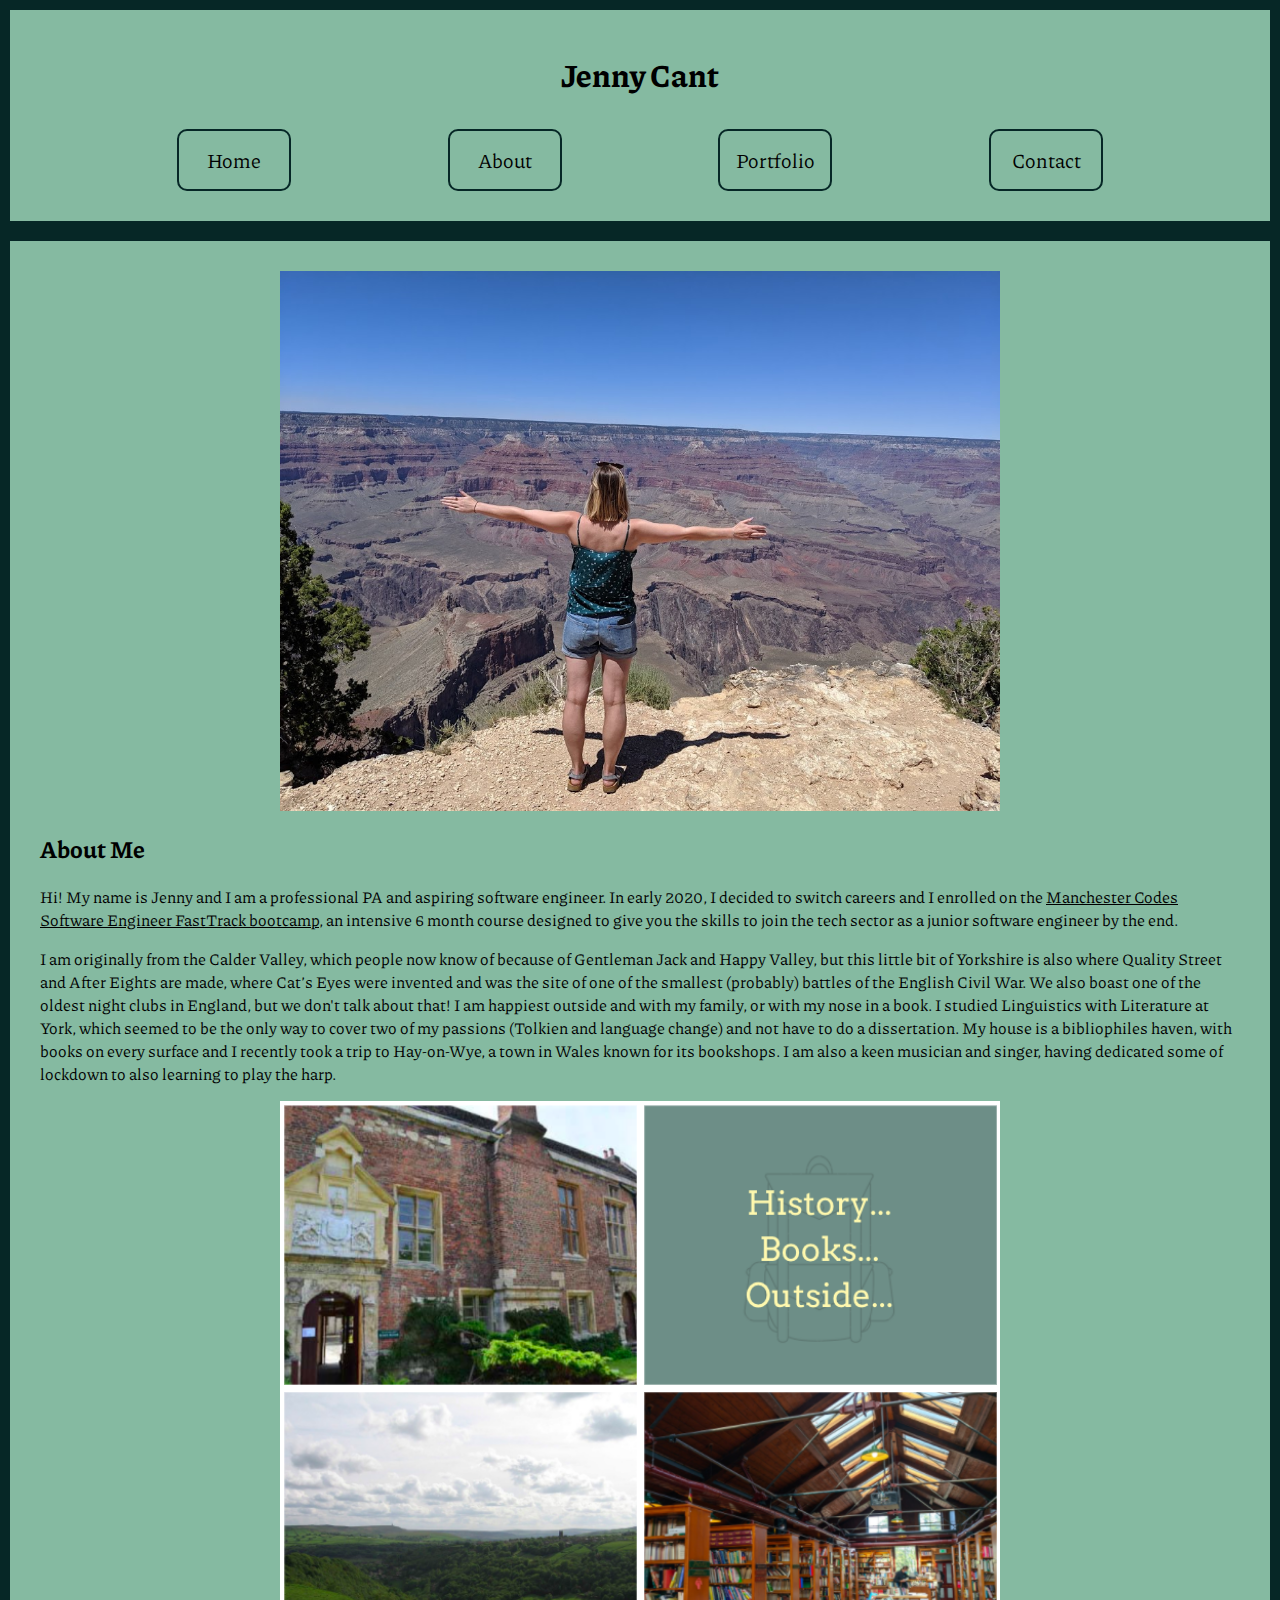
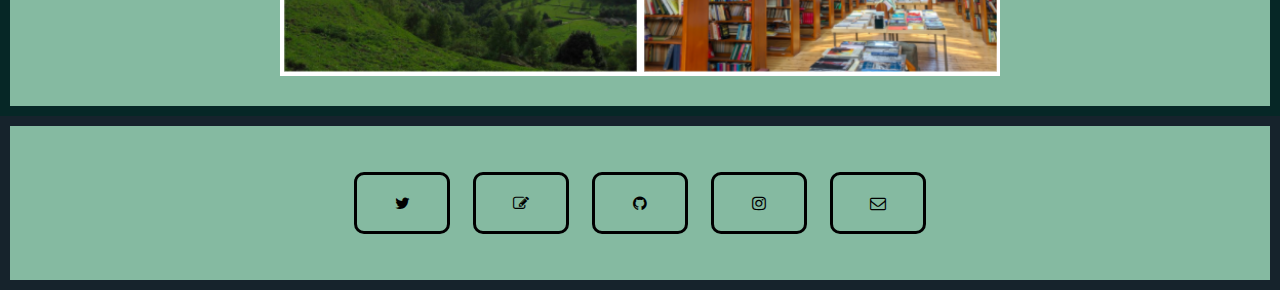
==== about.html @ 0e1907cf "renamed and new border" ====
<!DOCTYPE html>
<html lang="en">
<head>
    <meta charset="UTF-8">
    <meta name="viewport" content="width=device-width, initial-scale=1.0">
    <title>Jennifer Cant</title>
    <link rel="stylesheet" type="text/css" href="style.css">
    <link rel="stylesheet" href="https://cdnjs.cloudflare.com/ajax/libs/font-awesome/4.7.0/css/font-awesome.min.css">
    <link rel="stylesheet" href="https://fonts.googleapis.com/css2?family=Piazzolla:wght@100&display=swap" >
</head>
<body>
    <header>
        <div>  
            <h1>Jenny Cant</h1>
        </div>
        <nav class="topnav">
            <a href="#">Home</a>
            <a href="#">About</a>
            <a href="#">Portfolio</a>
            <a href="#">Contact</a>
        </nav>
    </header>
    <main>
        <section>
            <div class="photo-box">
            <img src="jenny_grand_canyon.jpg" width=60% alt="Me standing on the edge of the Grand Canyon, arms outstretched">
            </div>
        <h2>About Me</h2>
            <div>
                <p>
                Hi! My name is Jenny and I am a professional PA and aspiring software engineer. In early 2020, I decided to switch careers and I enrolled on the <a target="_blank" href="https://www.manchestercodes.com/software-engineer-fasttrack">Manchester Codes Software Engineer FastTrack bootcamp</a>, an intensive 6 month course designed to give you the skills to join the tech sector as a junior software engineer by the end. 
                </p>
                <p>
                I am originally from the Calder Valley, which people now know of because of Gentleman Jack and Happy Valley, but this little bit of Yorkshire is also where Quality Street and After Eights are made, where Cat’s Eyes were invented and was the site of one of the smallest (probably) battles of the English Civil War. We also boast one of the oldest night clubs in England, but we don't talk about that! I am happiest outside and with my family, or with my nose in a book. I studied Linguistics with Literature at York, which seemed to be the only way to cover two of my passions (Tolkien and language change) and not have to do a dissertation. My house is a bibliophiles haven, with books on every surface and I recently took a trip to Hay-on-Wye, a town in Wales known for its bookshops. I am also a keen musician and singer, having dedicated some of lockdown to also learning to play the harp.
                </p>
            </div><!--end of about me-->
            <div class="photo-box">
                <img src="York_Hay_Home.png" width=60% alt="Collage photo showing Kings Manor, York, Heptonstall in Calderdale and Hay-on-Wye, Powys Wales">
            </div>
            </section>
        </section>
    </main>
    <footer>
        <div class="social-media">
            <p>
                <a target="_blank" class="fa fa-twitter" href="https://twitter.com/niff_ellisiva"></a> 
                <a target="_blank" class= "fa fa-pencil-square-o" href="https://jennifergreeneyes.hashnode.dev/"></a>
                <a target="_blank" class="fa fa-github" href="https://github.com/jennifergreeneyes"></a> 
                <a target="_blank" class="fa fa-instagram" href="https://www.instagram.com/jennifergreeneyes/"></a>
                <a class="fa fa-envelope-o" href="mailto:jcant6@gmail.com"></a>
            </div><!--end of social media-->
     </footer>   
</body>
</html>
---- style.css ----
body {
  font-family: 'Piazzolla', serif;
  margin: 0px; 
}
nav   {
  display: flex;
  flex-direction: row;
  justify-content: space-evenly;
  flex-wrap: wrap;
}

nav a {

  padding: 15px;
  font-size: 20px;
  width: 80px;
  text-align: center;
  text-decoration: none;
  font-family:  'Piazzolla', serif;
  background: #85baa1;
  color: white;
  border: 2px solid #062726;
  border-radius: 10px;
  margin: 10px;
}

header {
  background-color: #85baa1;
  padding: 20px;
  border: 10px solid #062726;
  display: flex;
  flex-direction: column;
  justify-content: space-evenly;
}

h1{
  text-align:center
}

a:link {
  color:black;
}

a:hover {
  color: black;
  background-color: #6e8894;
}
.photo-box {
  display: flex;
  justify-content: center;
  flex-wrap: wrap;
}

main {

  background-color: #85baa1;
  flex-direction: row;
  display: flex;
  align-content: space-around;
  flex-wrap: wrap;
  justify-content: space-evenly;
  padding: 30px;
  align-content: space-around;
  border: 10px solid #062726;

}


footer {

background-color: #85baa1;
padding: 20px;
border: 10px solid #16232C;
display: flex;
justify-content: center;
}

.fa {
  padding: 20px;
  font-size: 30px;
  width: 50px;
  text-align: center;
  text-decoration: none;
  border: 3px solid black;
  border-radius: 10px;
  margin: 10px;
  color: black;
}
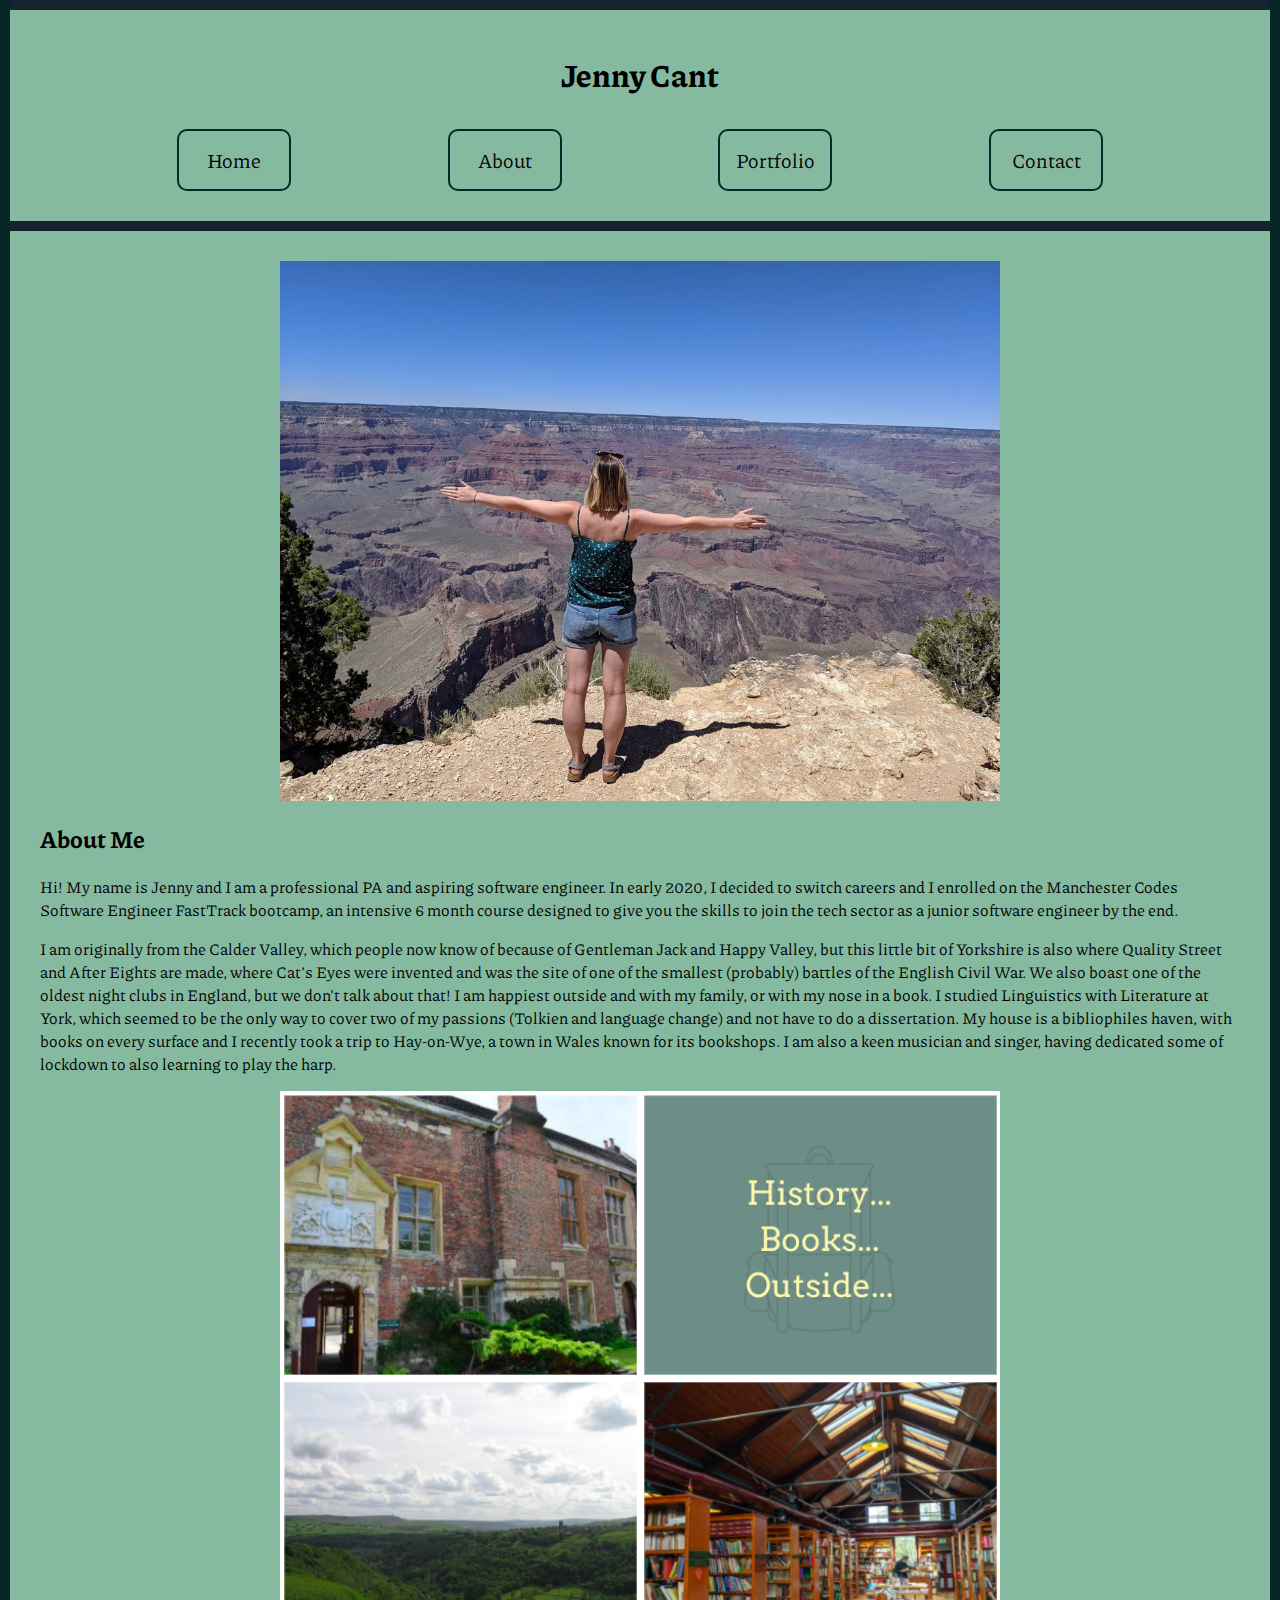
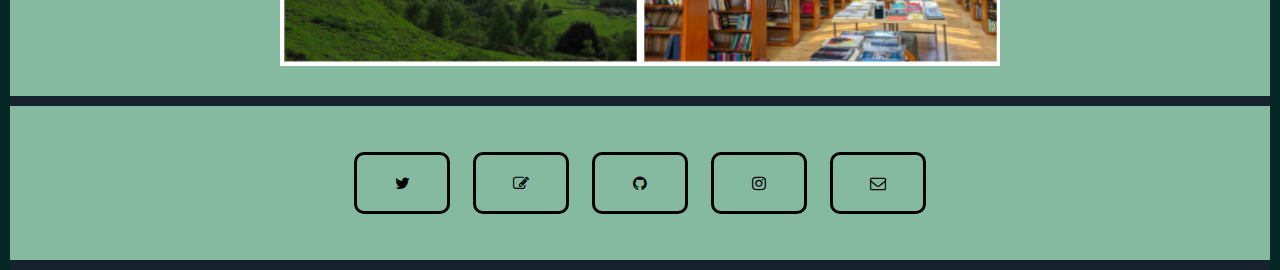
==== commit 212c98d8: "updated links" ====
--- a/about.html
+++ b/about.html
@@ -14,10 +14,10 @@
             <h1>Jenny Cant</h1>
         </div>
         <nav class="topnav">
-            <a href="#">Home</a>
-            <a href="#">About</a>
+            <a href="https://jennifergreeneyes.github.io/my-portfolio/">Home</a>
+            <a href="https://jennifergreeneyes.github.io/my-portfolio/about.html">About</a>
             <a href="#">Portfolio</a>
-            <a href="#">Contact</a>
+            <a href="https://jennifergreeneyes.github.io/my-portfolio/contact.html">Contact</a>
         </nav>
     </header>
     <main>
@@ -28,7 +28,7 @@
         <h2>About Me</h2>
             <div>
                 <p>
-                Hi! My name is Jenny and I am a professional PA and aspiring software engineer. In early 2020, I decided to switch careers and I enrolled on the <a target="_blank" href="https://www.manchestercodes.com/software-engineer-fasttrack">Manchester Codes Software Engineer FastTrack bootcamp</a>, an intensive 6 month course designed to give you the skills to join the tech sector as a junior software engineer by the end. 
+                Hi! My name is Jenny and I am a professional PA and aspiring software engineer. In early 2020, I decided to switch careers and I enrolled on the <a target="_blank" class="p-link" href="https://www.manchestercodes.com/software-engineer-fasttrack">Manchester Codes Software Engineer FastTrack bootcamp</a>, an intensive 6 month course designed to give you the skills to join the tech sector as a junior software engineer by the end. 
                 </p>
                 <p>
                 I am originally from the Calder Valley, which people now know of because of Gentleman Jack and Happy Valley, but this little bit of Yorkshire is also where Quality Street and After Eights are made, where Cat’s Eyes were invented and was the site of one of the smallest (probably) battles of the English Civil War. We also boast one of the oldest night clubs in England, but we don't talk about that! I am happiest outside and with my family, or with my nose in a book. I studied Linguistics with Literature at York, which seemed to be the only way to cover two of my passions (Tolkien and language change) and not have to do a dissertation. My house is a bibliophiles haven, with books on every surface and I recently took a trip to Hay-on-Wye, a town in Wales known for its bookshops. I am also a keen musician and singer, having dedicated some of lockdown to also learning to play the harp.
--- a/style.css
+++ b/style.css
@@ -1,7 +1,9 @@
 
 body {
   font-family: 'Piazzolla', serif;
-  margin: 0px; 
+  margin: 0px;
+  border-left: 10px solid #062726;
+  border-right: 10px solid #062726; 
 }
 nav   {
   display: flex;
@@ -28,7 +30,8 @@
 header {
   background-color: #85baa1;
   padding: 20px;
-  border: 10px solid #062726;
+  border-top: 10px solid #16232C;
+  border-bottom: 10px solid #16232C;;
   display: flex;
   flex-direction: column;
   justify-content: space-evenly;
@@ -62,16 +65,24 @@
   justify-content: space-evenly;
   padding: 30px;
   align-content: space-around;
-  border: 10px solid #062726;
 
 }
 
+.p-link {
+  color:black;
+  text-decoration: none;
+}
+
+.p-link:hover {
+  text-decoration: underline;
+}
 
 footer {
 
 background-color: #85baa1;
 padding: 20px;
-border: 10px solid #16232C;
+border-top: 10px solid #16232C;
+border-bottom: 10px solid #16232C;
 display: flex;
 justify-content: center;
 }
